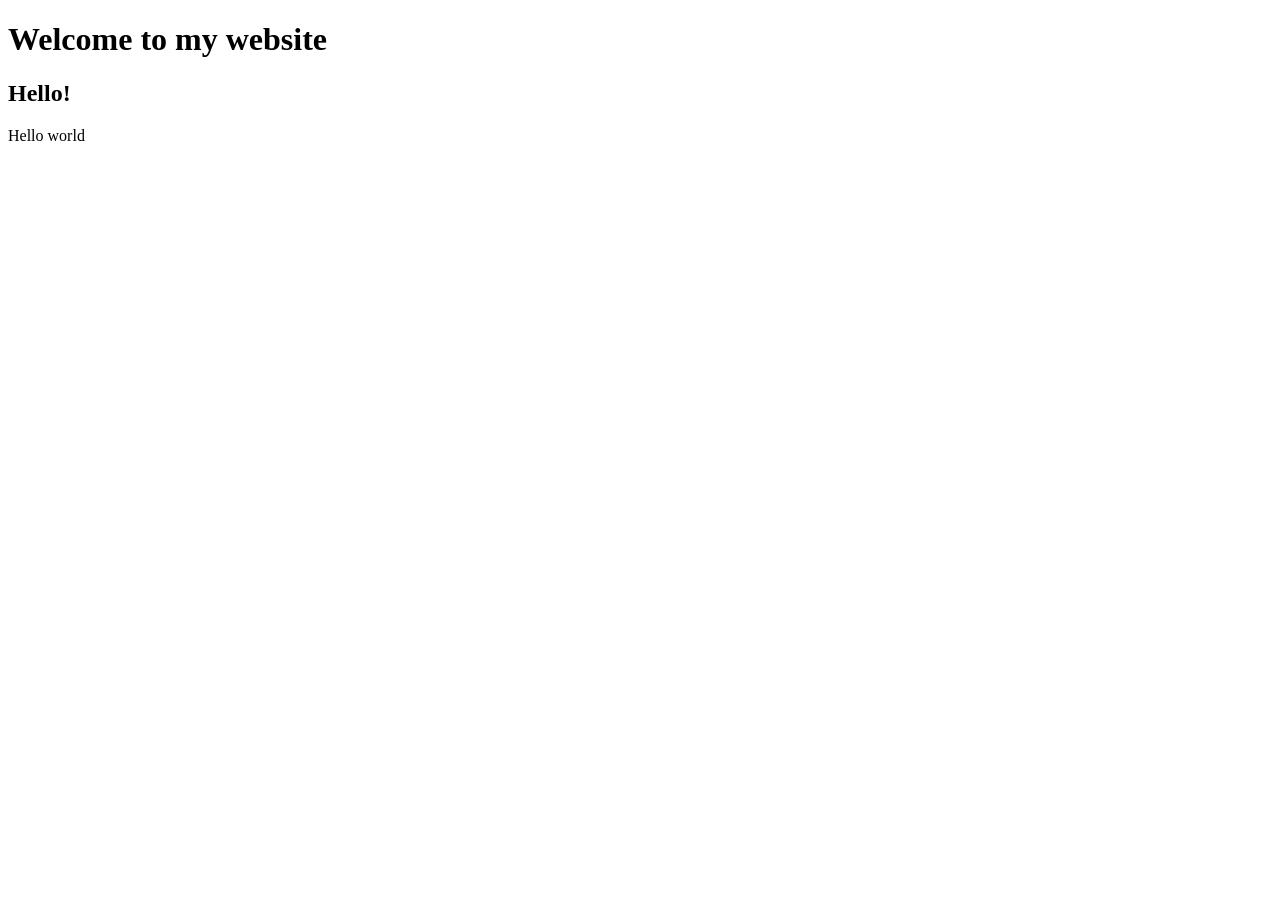
==== index.html @ a50de31a "Rename hello.html to index.html" ====
<!DOCTYPE html>
<html lang="en">
<head>
    <meta charset="UTF-8">
    <meta http-equiv="X-UA-Compatible" content="IE=edge">
    <meta name="viewport" content="width=device-width, initial-scale=1.0">
    <title>Hello</title>
</head>
<body>
    <h1>Welcome to my website</h1>
    <h2>Hello!</h2>
    Hello world
</body>
</html>
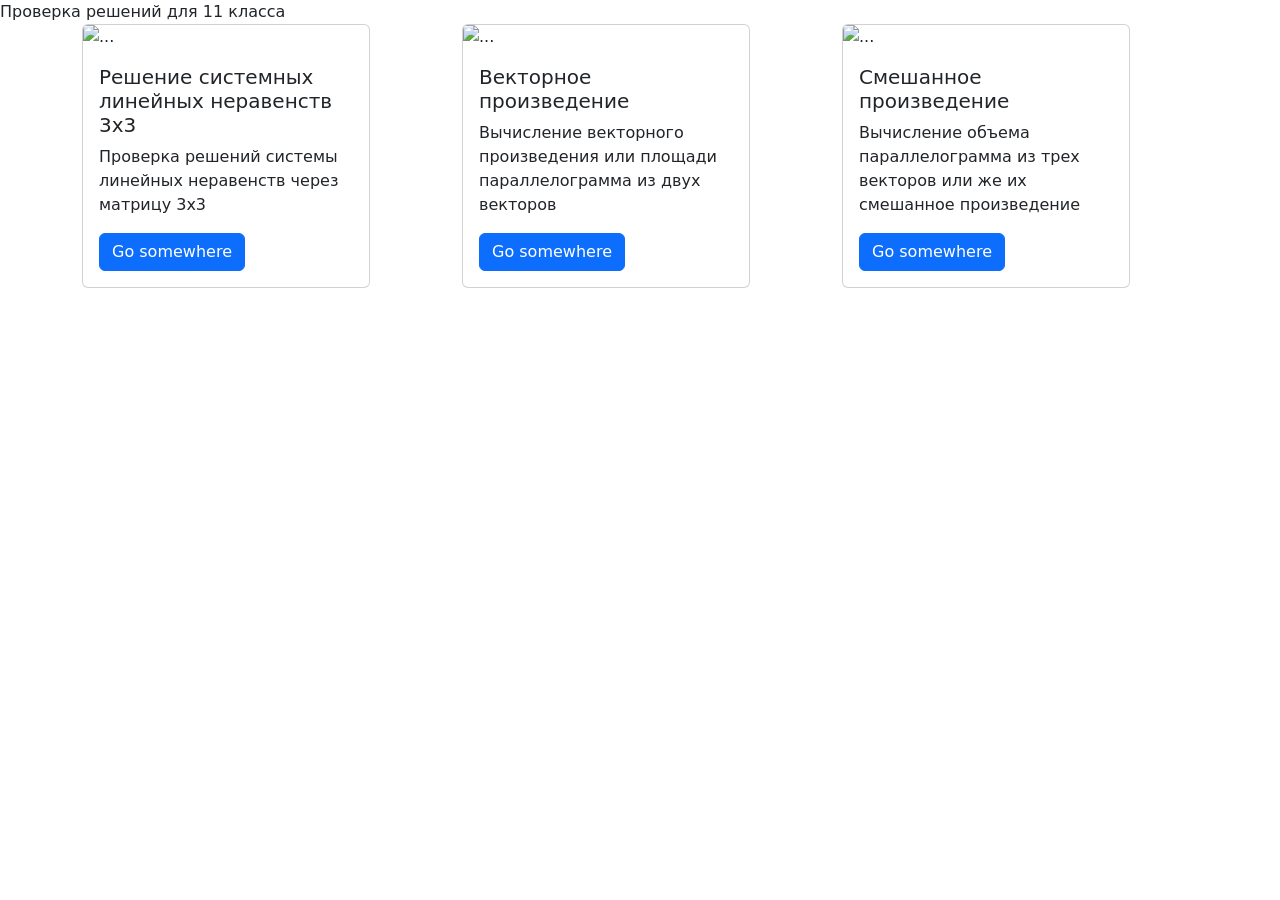
==== commit 0220b7e1: "new index.html" ====
--- a/index.html
+++ b/index.html
@@ -4,11 +4,47 @@
     <meta charset="UTF-8">
     <meta http-equiv="X-UA-Compatible" content="IE=edge">
     <meta name="viewport" content="width=device-width, initial-scale=1.0">
-    <title>Hello</title>
+    <link href="https://cdn.jsdelivr.net/npm/bootstrap@5.3.3/dist/css/bootstrap.min.css" rel="stylesheet" integrity="sha384-QWTKZyjpPEjISv5WaRU9OFeRpok6YctnYmDr5pNlyT2bRjXh0JMhjY6hW+ALEwIH" crossorigin="anonymous">
+    <link rel="stylesheet" href="styles.css">
+    <title>Document</title>
 </head>
 <body>
-    <h1>Welcome to my website</h1>
-    <h2>Hello!</h2>
-    Hello world
+    <header>Проверка решений для 11 класса</header>
+    <div class="container">
+        <div class = "row">
+            <div class="col-4 ss">
+                <div class="card" style="width: 18rem;">
+                    <img src="https://wxmaxima.ru/wp-content/uploads/2016/10/%D0%9A%D0%B0%D0%BA-%D0%B2-wxMaxima-%D0%B8-Maxima-%D1%80%D0%B5%D1%88%D0%B8%D1%82%D1%8C-%D1%81%D0%B8%D1%81%D1%82%D0%B5%D0%BC%D1%83-%D0%BB%D0%B8%D0%BD%D0%B5%D0%B9%D0%BD%D1%8B%D1%85-%D1%83%D1%80%D0%B0%D0%B2%D0%BD%D0%B5%D0%BD%D0%B8%D0%B9_html_bb22a9de032b0e7f.gif" class="card-img-top" alt="...">
+                    <div class="card-body">
+                        <h5 class="card-title">Решение системных линейных неравенств 3х3</h5>
+                        <p class="card-text">Проверка решений системы линейных неравенств через матрицу 3х3</p>
+                        <a href="#" class="btn btn-primary">Go somewhere</a>
+                    </div>
+                </div>
+            </div>
+            <div class="col-4 ss">
+                <div class="card" style="width: 18rem;">
+                    <img src="https://skillbox.ru/upload/setka_images/04003509102024_e3039f248dd555899a396179b51a05be377f9973.png" class="card-img-top" alt="...">
+                    <div class="card-body">
+                        <h5 class="card-title">Векторное произведение</h5>
+                        <p class="card-text">Вычисление векторного произведения или площади параллелограмма из двух векторов</p>
+                        <a href="#" class="btn btn-primary">Go somewhere</a>
+                    </div>
+                </div>
+            </div>
+            <div class="col-4 ss">
+                <div class="card" style="width: 18rem;">
+                    <img src="https://mathforyou.net/Images/online/vectors/volume/parallelepiped/definition.png" class="card-img-top" alt="...">
+                    <div class="card-body">
+                        <h5 class="card-title">Смешанное произведение</h5>
+                        <p class="card-text">Вычисление объема параллелограмма из трех векторов или же их смешанное произведение</p>
+                        <a href="#" class="btn btn-primary">Go somewhere</a>
+                    </div>
+                </div>
+            </div>
+            <!-- <div class="col-3">4</div> -->
+        </div>
+    </div>
+    
 </body>
 </html>
